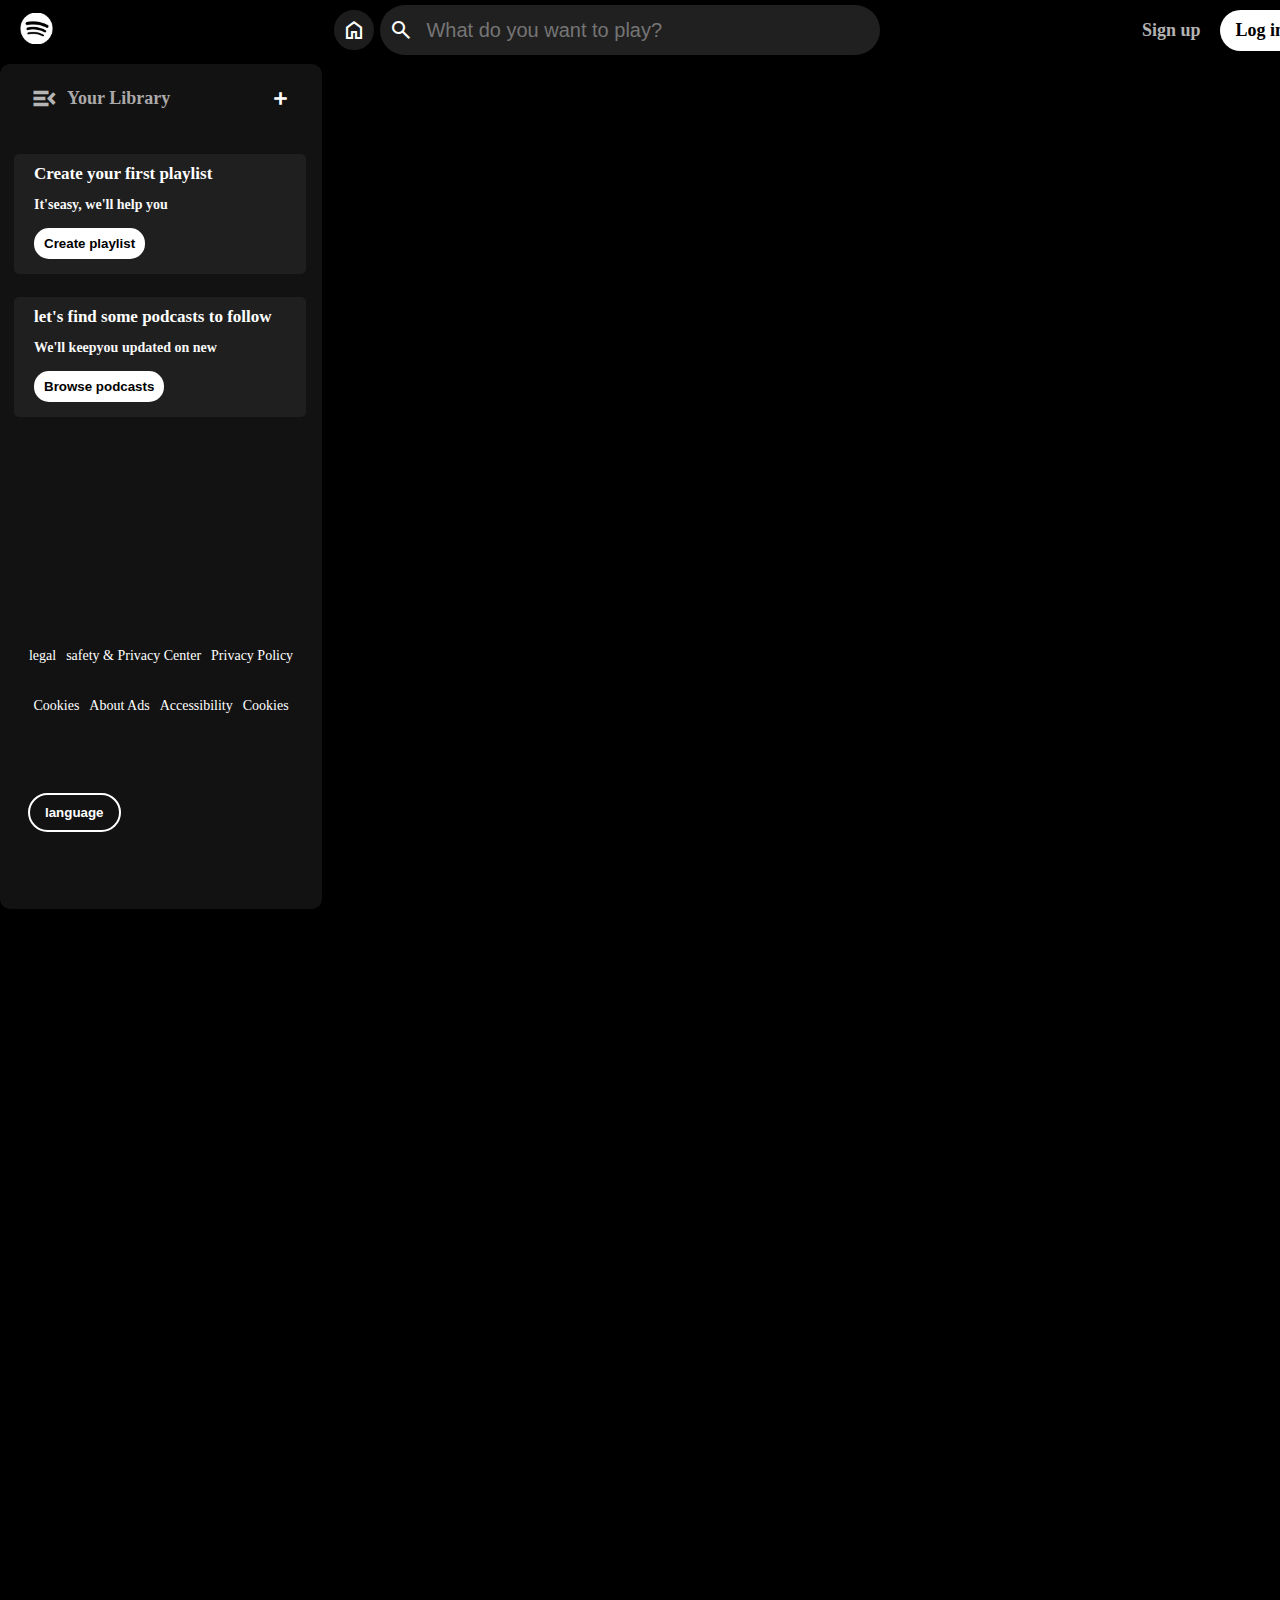
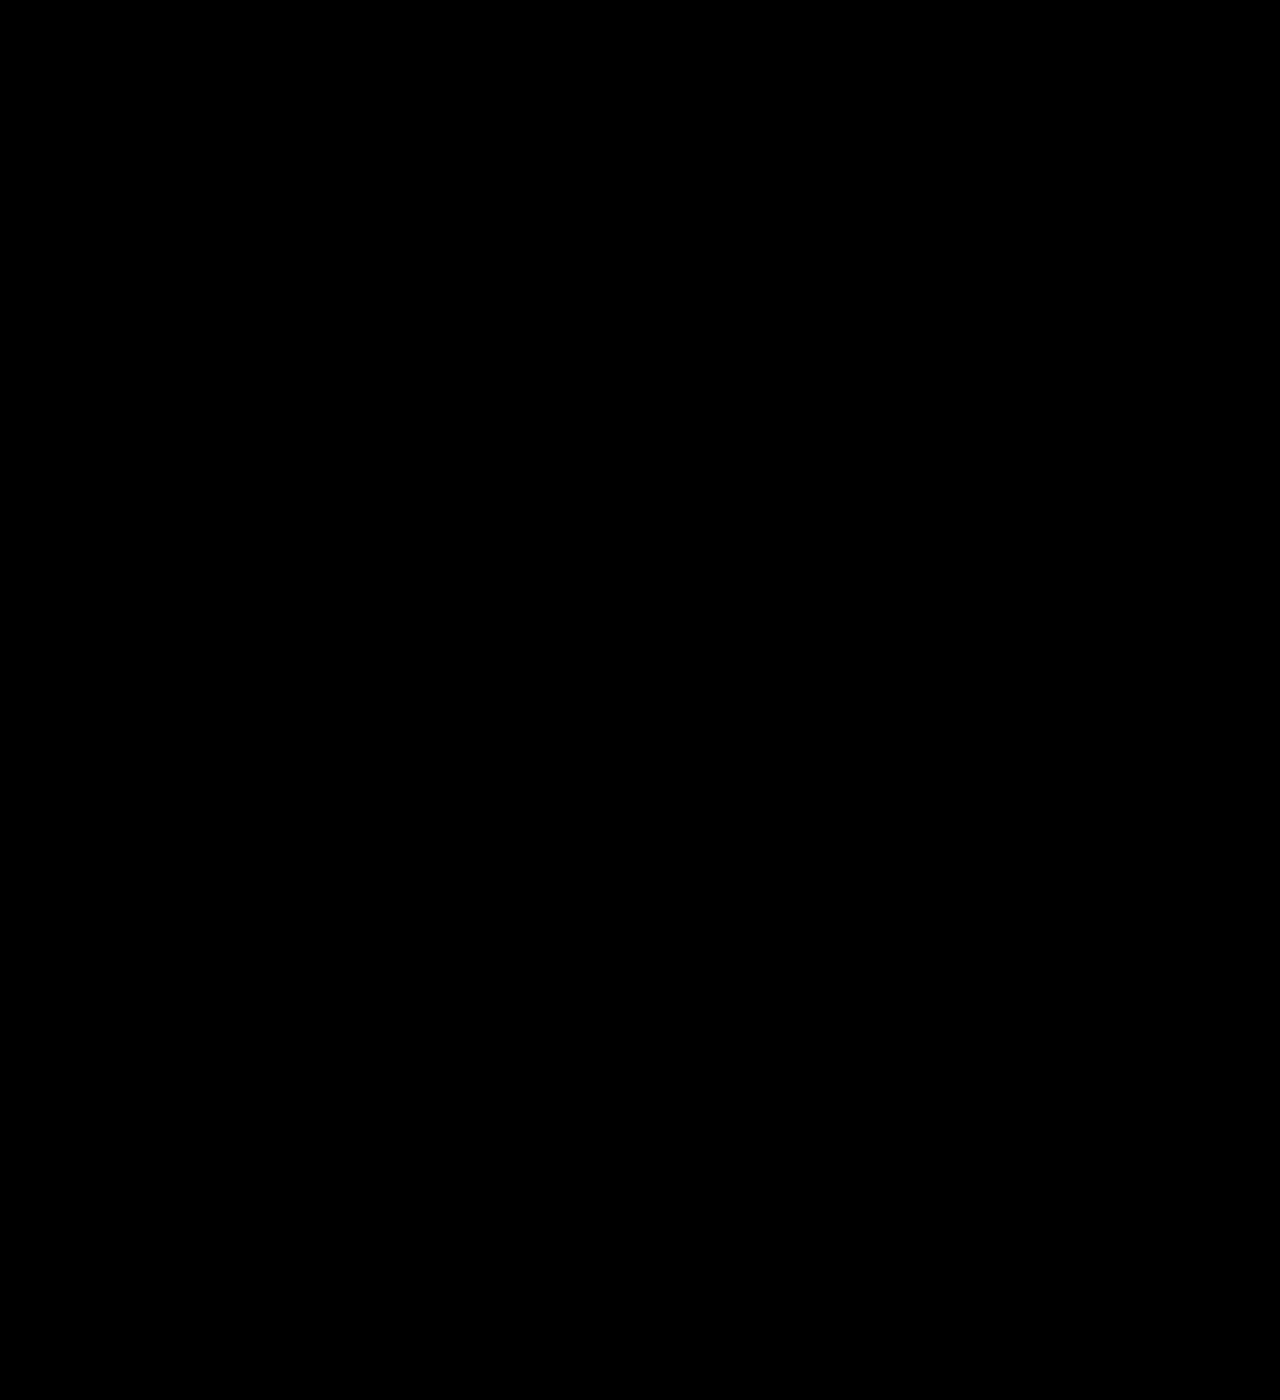
==== spotify-clone/index.html @ aaae01aa "updated side bar" ====
<!DOCTYPE html>
<html lang="en">
<head>
  <meta charset="UTF-8">
  <meta name="viewport" content="width=device-width, initial-scale=1.0">
  
  <!-- Material Symbols Outlined -->
  <link rel="stylesheet" href="https://fonts.googleapis.com/css2?family=Material+Symbols+Outlined:opsz,wght,FILL,GRAD@20..48,100..700,0..1,-50..200" />
  
  <title>Spotify Clone</title>
  <link rel="stylesheet" href="style.css">
</head>

<body>
  <!-- Navigation Bar -->
  <div class="nav-bar">
    <div class="logo-class">
      <img class="logo-picture" src="images/logo.png" alt="Logo">
    </div>

    <div class="search-bar-template">
      <div class="home-logo-class">
        <span class="material-symbols-outlined">home</span>
      </div>

      <form class="search-bar-class">
        <button type="submit" class="search-button">
          <span class="material-symbols-outlined">search</span> <!-- Search icon -->
        </button>
        <input class="search-bar-input" type="text" placeholder="What do you want to play?" />
      </form>
    </div>

    <div class="signup-class">
      <a href="" class="signup-link">Sign up</a>
    </div>

    <div class="login-class">
      <a href="" class="login-link">Log in</a>
    </div>
  </div>

  <!-- SIDE BAR -->
  <div class="side-bar-template">

    <div class="header-class">

      <div class="yourLibrary-class">
          <div class="yourLibrary-icon-class">
            <a href="www.library.com" class="library-icon">
              <span class="material-symbols-outlined">menu_open</span>
            </a>
          </div>
          <div class="yourLibrary-text">
            <a class="your-library-link" href="www.yourlibrary.com">Your Library</a>
          </div>

      </div>

      <div class="add-playlist-class">
        <span class="material-symbols-outlined">add</span>
      </div>
    </div>

    <div class="options-template">
      <div class="options-grid-class">
        <div class="option-class-template">
          <div class="option-header-class">
            <p class="text-header">Create your first playlist</p>

          </div>          

          <div class="option-text-class">
            <p class="text-content">It'seasy, we'll help you</p>
          </div>

          <div class="white-button-class">
            <button type="submit" class="white-button-content" placeholder="Create playlist"> Create playlist</button>

          </div>


        </div>

        <div class="option-class-template">
          <div class="option-header-class">
            <p class="text-header">
              let's find some podcasts to follow
            </p>
          </div>

          <div class="option-text-class">
            <p class="text-content">We'll keepyou updated on new</p>
          </div>

          <div class="white-button-class">
            <button type="submit" class="white-button-content" placeholder="Create playlist"> Browse podcasts</button>

          </div>

        </div>

      </div>
      
          <!--footer sidebar-->
      <div class="sidebar-footer-template">
        <div class="content-class">
            <a> legal</a>
            <a> safety & Privacy Center</a>
            <a> Privacy Policy</a>
            <a> Cookies</a>
            <a> About Ads</a>
            <a> Accessibility</a>
            <a> Cookies</a>
        </div>

        <div class="language-option">
          <div class="language-button-class">
            <button type="submit" class="lang-button-content" > language</button>
          </div>
        </div>
      </div>
    </div>
  </div>
</body>
</html>
---- spotify-clone/style.css ----
/* General styles */
body {
  background-color: rgb(0, 0, 0);
  height: 3000px;
  margin: 0;
}

/* Navigation bar */
.nav-bar {
  background-color: rgb(0, 0, 0);
  position:fixed;
  margin-top: 0px;
  margin-bottom:3px;
  width:100%;
  height: 60px;
  display: flex;
  align-items: center;
  padding: 0 20px;
  justify-content: space-between;
}

/* Logo */
.logo-class {
  display: inline-block;
  margin-right: 20px;
}

.logo-picture {
  max-height: 31px;
  object-fit: fill;
}

/* Search bar template */
.search-bar-template {
  background-color: black;
  display: flex;
  flex: 1;
  align-items: center;
  justify-content: center;
  height: 60px;
  padding: 0;
}

/* Home button */
.home-logo-class {
  background-color: rgb(29, 28, 28);
  display: flex;
  justify-content: center;
  align-items: center;
  height: 40px;
  width: 40px;
  border: solid;
  border-color: rgb(0, 0, 0);
  border-radius: 50%;
  margin-left: 10px;
}

.material-symbols-outlined {
  font-size: 24px;
  color: rgb(255, 255, 255);
  justify-content: center;
  align-items: center;
}

/* Search bar styles */
.search-bar-class {
  background-color: rgb(33, 32, 32);
  height:50px;
  width: 500px;
  margin:3px;
  border:none;
  border-radius: 50px;
  justify-content: space-between;
  align-items: center;
  display: flex; /* Add display: flex to the search-bar-class */
}
.search-button{
  display: inline-flex;
  background-color: rgb(33, 32, 32);
  border:none;
  margin:0px 0px 0px 9px;
  padding: 0;
  cursor: pointer;
}
.search-bar-input{
  background-color: rgb(33, 32, 32);
  width: 480px;
  margin-right: 40px;
  padding: 13px;
  border:none;
  font-size: 20px;
  cursor:text;
}
.signup-class{
  display:flex;
  padding:10px;
  margin-right:10px;
}
.signup-link{
  color:#B3B3B3;
  text-decoration: none;
  font-weight: bold;
  font-size: 18px;
}
.login-class{
  display: flex;
  background-color: white;
  border-radius: 50px;
  padding:10px 15px 10px 15px;
}
.login-link{
  color:black;
  text-decoration: none;
  font-weight: bold;
  font-size: 18px;
}


/* SIDE BAR*/

.side-bar-template {
  margin-top: 64px;
  display: grid;
  background-color: rgb(18, 18, 18);
  height: 845px;
  width: 322px;
  position: fixed;
  border-radius: 10px;
  grid-template-rows: 70px 1fr auto; /* Ensures header and content areas */
}
.header-class {
  margin: 4px;
  border-radius: 10px;
  display: flex;
  height: 60px;
  max-height: 60px;
  width: 300px;
  background-color: rgb(18, 18, 18);
  align-items: center;
  justify-content: space-between;
  grid-row: 1 / 2; /* Ensures header stays in the first row */
}
.yourLibrary-class{
  display:flex;
  margin: 6px 50px 6px 10px;
  padding-left: 13px;
  padding-right: 13px;
  background-color: rgb(18,18,18);
  align-items: center;
  justify-content: center;
  cursor: pointer;
}
.yourLibrary-icon-class {
  display: inline-flex; /* This should already work */
  height: 35px;
  width: 35px;
  padding-top:5px;
  margin-right: 5px; /* Adjust as needed to provide space between icons and other elements */
  align-items: center;
  justify-content: center;
}


.yourLibrary-icon-class .material-symbols-outlined {
  font-size: 27px;
  color:rgb(181, 181, 181);
  font-weight: bold; /* Adjust the size as needed */
}

.your-library-link{
  text-decoration: none;
  color:rgb(171, 169, 169);/* Text color */
  font-size: 18px; /* Font size */
  text-decoration: none; /* Remove underline */
  font-weight: bold; /* Make text bold */
}

.add-playlist-class{
  display: inline-flex;
  background-color: rgb(18,18,18);
  margin-right: 13px;
  cursor: pointer;
}

.add-playlist-class .material-symbols-outlined{
  font-size: 21px;
  background-color: rgb(18, 18, 18);

  font-weight: bold;
  border:none;
}
.options-template {
  display: grid;
  margin: 4px 4px 4px 4px;
  padding-top: 6px;
  background-color: rgb(18,18,18);
  height: 60%;
  width: 97%;
  grid-row: 2 / 3; 
  grid-template-rows: auto 1fr;
}
.options-grid-class{
  background-color: rgb(18, 18, 18);

  margin: 5px;
  display: grid;
  padding-bottom: 45%;
  border-radius: 5px;
}
.option-class-template{
  background:rgb(31,31,31);
  margin: 5px 5px 18px 5px;
  height:120px;
  border-radius: 5px;
  justify-content: space-between;

}
.option-header-class{
  margin:10px 10px 13px 20px;
  background-color: transparent;
}

.text-header {
  font-size: 17px;
  font-weight: bold;
  color: white;
  margin: 0; /* Remove any margins */
  padding: 0; /* Remove any padding */
}

.option-text-class {
  margin-left: 20px;
  margin-top: 0;/* Ensure no space above */
  padding-top: 0; /* Ensure no padding at the top */
  background-color: transparent;
}
.text-content{
  margin:0px;
  color:rgb(248, 248, 248);
  font-weight: bold;
  font-size: 14px;
}

.white-button-class{
  display: flex;
  background-color: transparent;
  margin:20px 40px 20px 20px;
  align-items: center;
  justify-content: space-between;
  height:20px;
}

.white-button-content{

  background-color: white; /* Button background in white */
  color: black; /* Text color in black */
  border:none ;/* Add a border in black */
  border-radius: 15px; /* Make the corners curved */
  padding:8px 10px 8px 10px; /* Add some padding for better spacing */
  cursor: pointer; /* Change cursor to pointer on hover */
  font-weight: bold; /* Bold text */

}
.sidebar-footer-template {
  display: grid;
  margin: 40px 4px 4px 4px;
  background-color: rgb(18,18,18);
  height: 270px;
  width: 98%;
  grid-row: 3/4; 
  justify-content: space-between;
}

.content-class {
  display: flex; /* Use Flexbox instead of Grid */
  flex-direction: row; /* Default direction */
  flex-wrap: wrap; /* Allow content to wrap to the next line */
  background-color: rgb(18,18,18);
  height: 100px;
  max-height: 100px;
  margin: 4px;
  margin-top: 10px;
  justify-content: center; /* Center items horizontally */
  align-items: center; /* Center items vertically */
  text-align: center;
  overflow: hidden; /* Prevent height from increasing */
}

/* Anchor tags inside content-class */
.content-class a {
  display: inline-block;
  color: white;
  font-size: 14px;
  margin: 5px;
  text-align: center; /* Align the text inside the anchor tags */
  word-wrap: break-word; /* Ensure long words wrap to the next line */
}
.language-option{
  display:grid;
  height:40px;
  background-color:transparent;
  align-items: center;
}
.language-button-class{
  display: flex;
  height:30px;
  background-color: transparent;
  align-items: center;
  justify-content: space-between;
}
.lang-button-content {
  margin-left:20px;
  background-color: rgb(18,18,18); 
  color: white;
  border: 2px solid white; 
  border-radius: 20px; 
  padding: 10px 15px;
  cursor: pointer; 
  font-weight: bold; 
}
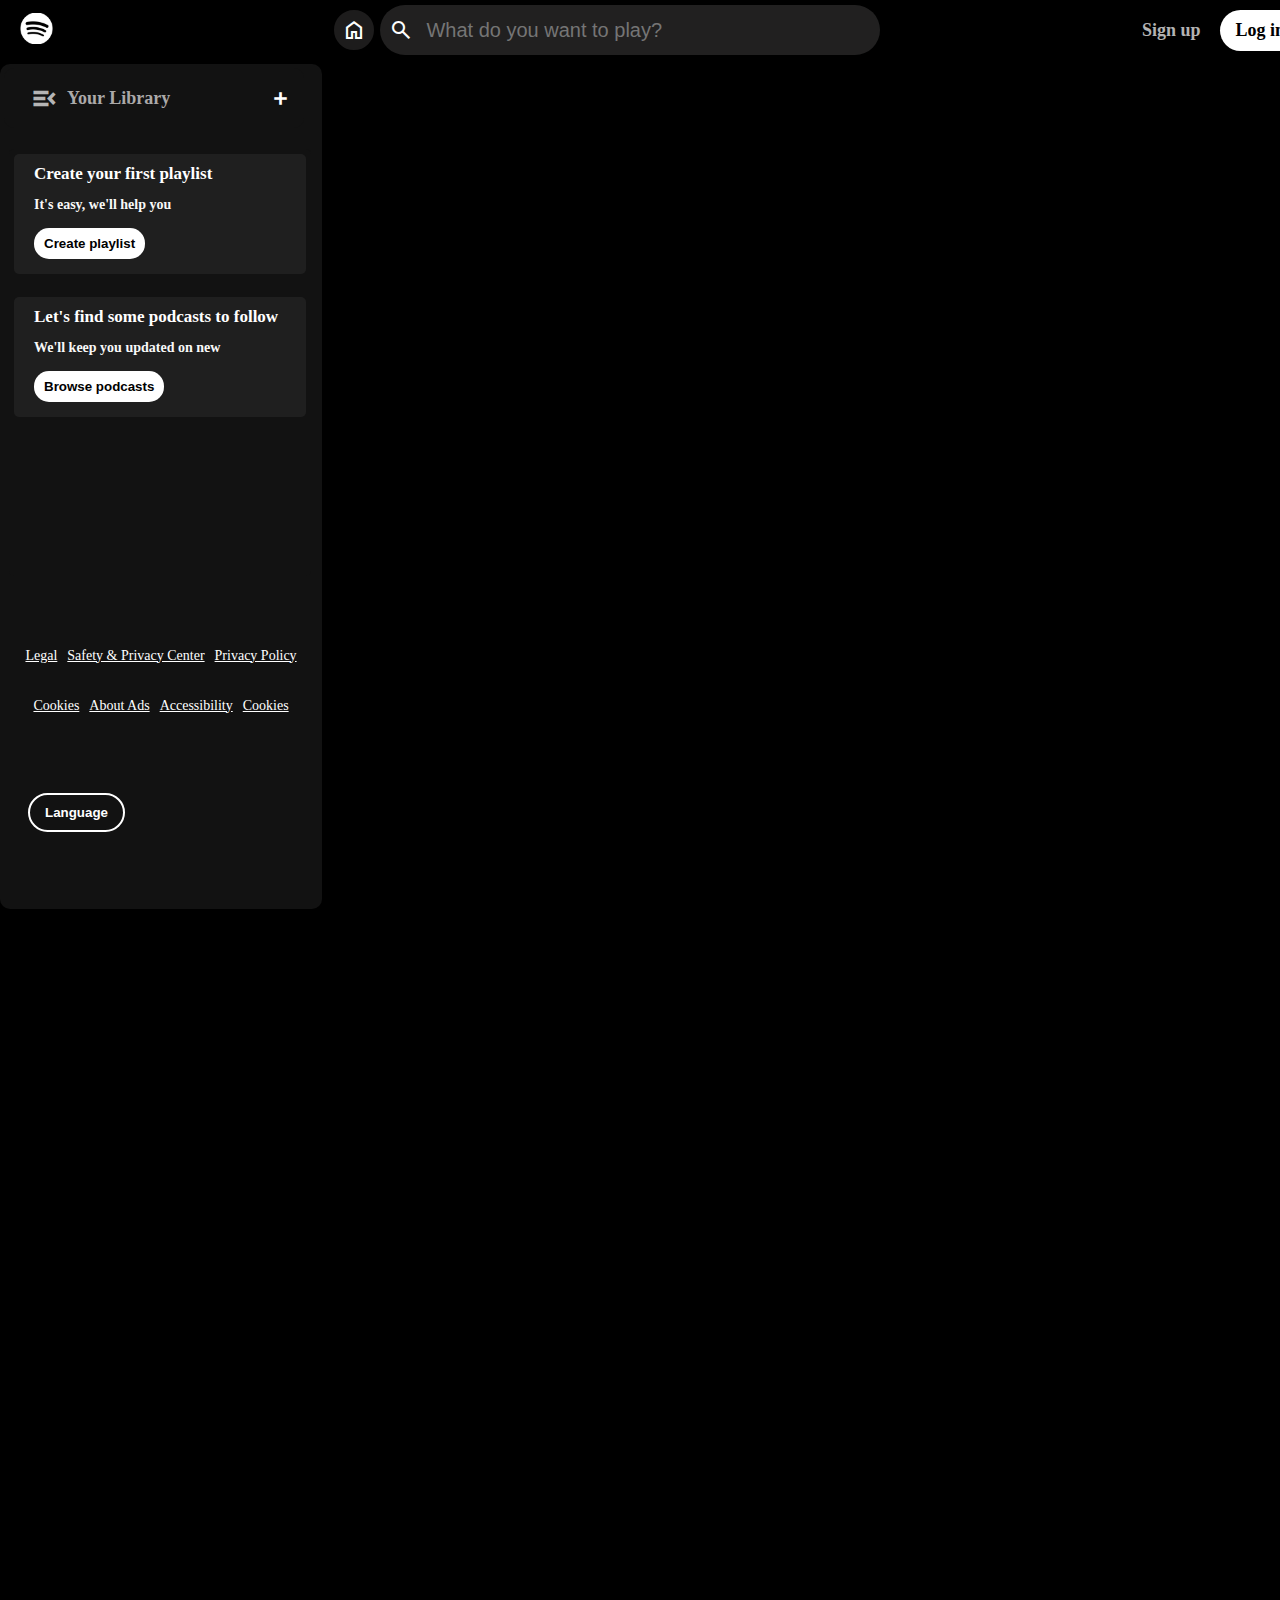
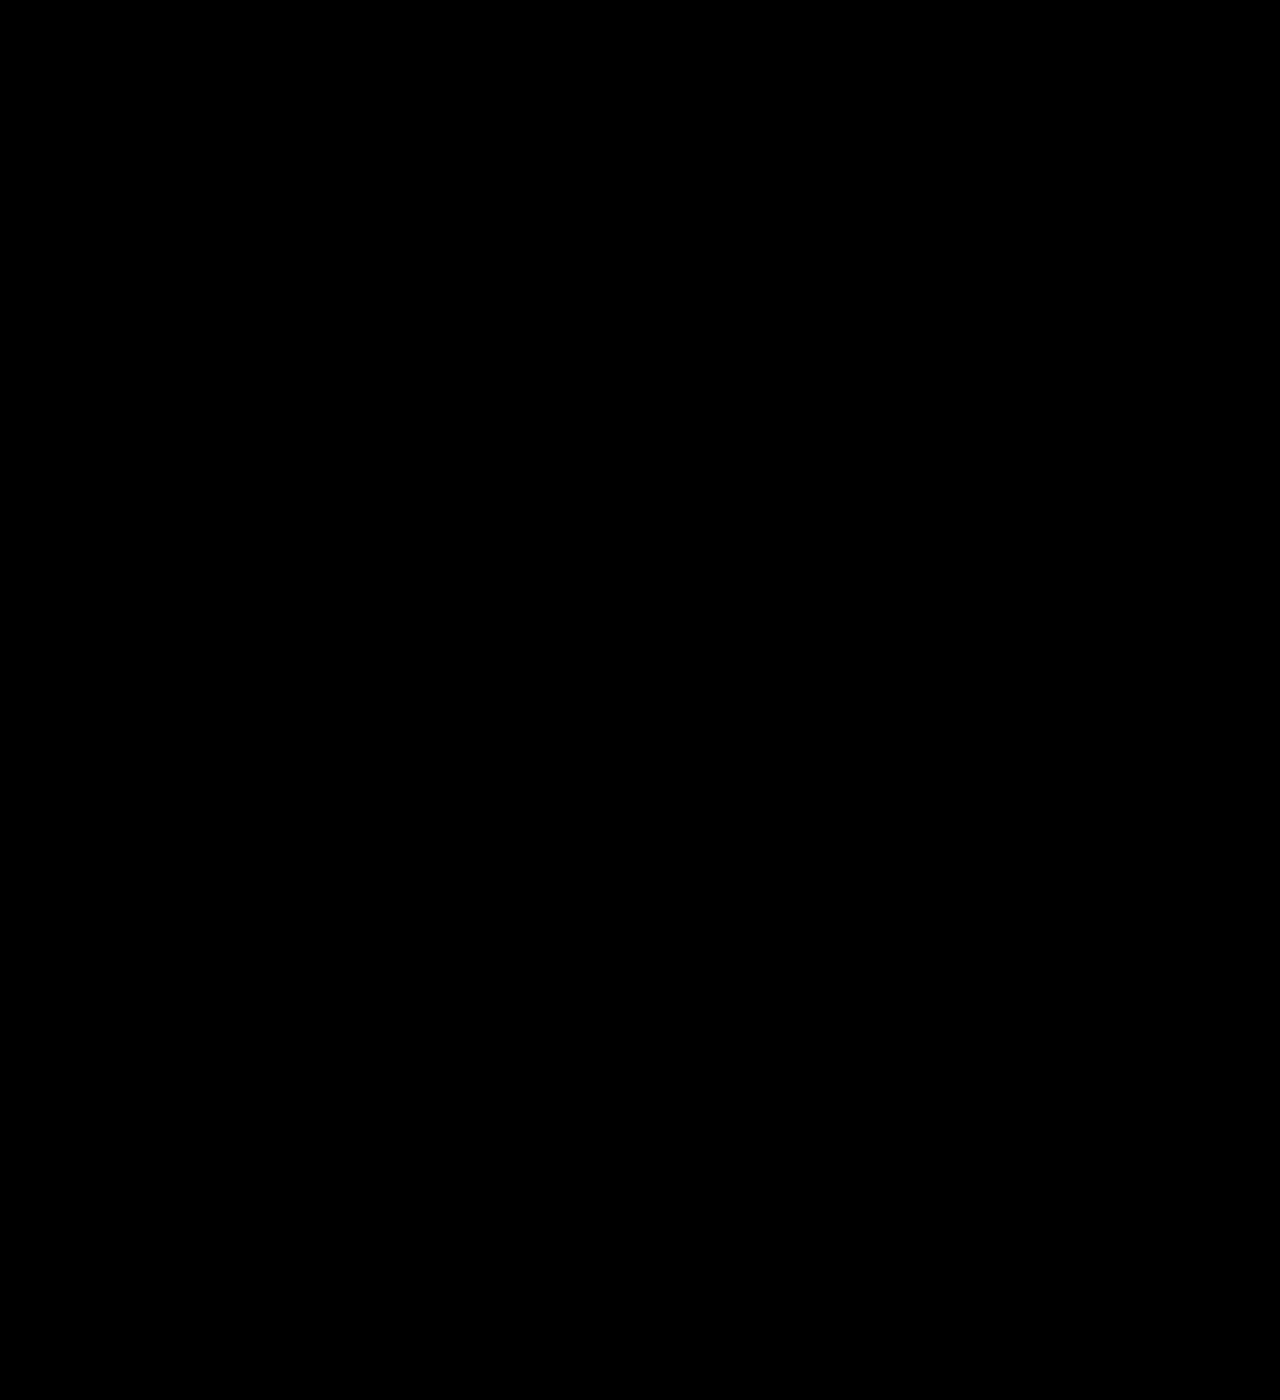
==== commit 5b0c9020: "updated html" ====
--- a/spotify-clone/index.html
+++ b/spotify-clone/index.html
@@ -32,11 +32,11 @@
     </div>
 
     <div class="signup-class">
-      <a href="" class="signup-link">Sign up</a>
+      <a href="#" class="signup-link">Sign up</a>
     </div>
 
     <div class="login-class">
-      <a href="" class="login-link">Log in</a>
+      <a href="#" class="login-link">Log in</a>
     </div>
   </div>
 
@@ -47,12 +47,12 @@
 
       <div class="yourLibrary-class">
           <div class="yourLibrary-icon-class">
-            <a href="www.library.com" class="library-icon">
+            <a href="#" class="library-icon">
               <span class="material-symbols-outlined">menu_open</span>
             </a>
           </div>
           <div class="yourLibrary-text">
-            <a class="your-library-link" href="www.yourlibrary.com">Your Library</a>
+            <a class="your-library-link" href="#">Your Library</a>
           </div>
 
       </div>
@@ -67,56 +67,50 @@
         <div class="option-class-template">
           <div class="option-header-class">
             <p class="text-header">Create your first playlist</p>
-
           </div>          
 
           <div class="option-text-class">
-            <p class="text-content">It'seasy, we'll help you</p>
+            <p class="text-content">It's easy, we'll help you</p>
           </div>
 
           <div class="white-button-class">
-            <button type="submit" class="white-button-content" placeholder="Create playlist"> Create playlist</button>
-
+            <button type="submit" class="white-button-content">Create playlist</button>
           </div>
-
 
         </div>
 
         <div class="option-class-template">
           <div class="option-header-class">
-            <p class="text-header">
-              let's find some podcasts to follow
-            </p>
+            <p class="text-header">Let's find some podcasts to follow</p>
           </div>
 
           <div class="option-text-class">
-            <p class="text-content">We'll keepyou updated on new</p>
+            <p class="text-content">We'll keep you updated on new</p>
           </div>
 
           <div class="white-button-class">
-            <button type="submit" class="white-button-content" placeholder="Create playlist"> Browse podcasts</button>
-
+            <button type="submit" class="white-button-content">Browse podcasts</button>
           </div>
 
         </div>
 
       </div>
       
-          <!--footer sidebar-->
+      <!-- Footer sidebar -->
       <div class="sidebar-footer-template">
         <div class="content-class">
-            <a> legal</a>
-            <a> safety & Privacy Center</a>
-            <a> Privacy Policy</a>
-            <a> Cookies</a>
-            <a> About Ads</a>
-            <a> Accessibility</a>
-            <a> Cookies</a>
+            <a href="#">Legal</a>
+            <a href="#">Safety & Privacy Center</a>
+            <a href="#">Privacy Policy</a>
+            <a href="#">Cookies</a>
+            <a href="#">About Ads</a>
+            <a href="#">Accessibility</a>
+            <a href="#">Cookies</a>
         </div>
 
         <div class="language-option">
           <div class="language-button-class">
-            <button type="submit" class="lang-button-content" > language</button>
+            <button type="submit" class="lang-button-content">Language</button>
           </div>
         </div>
       </div>
